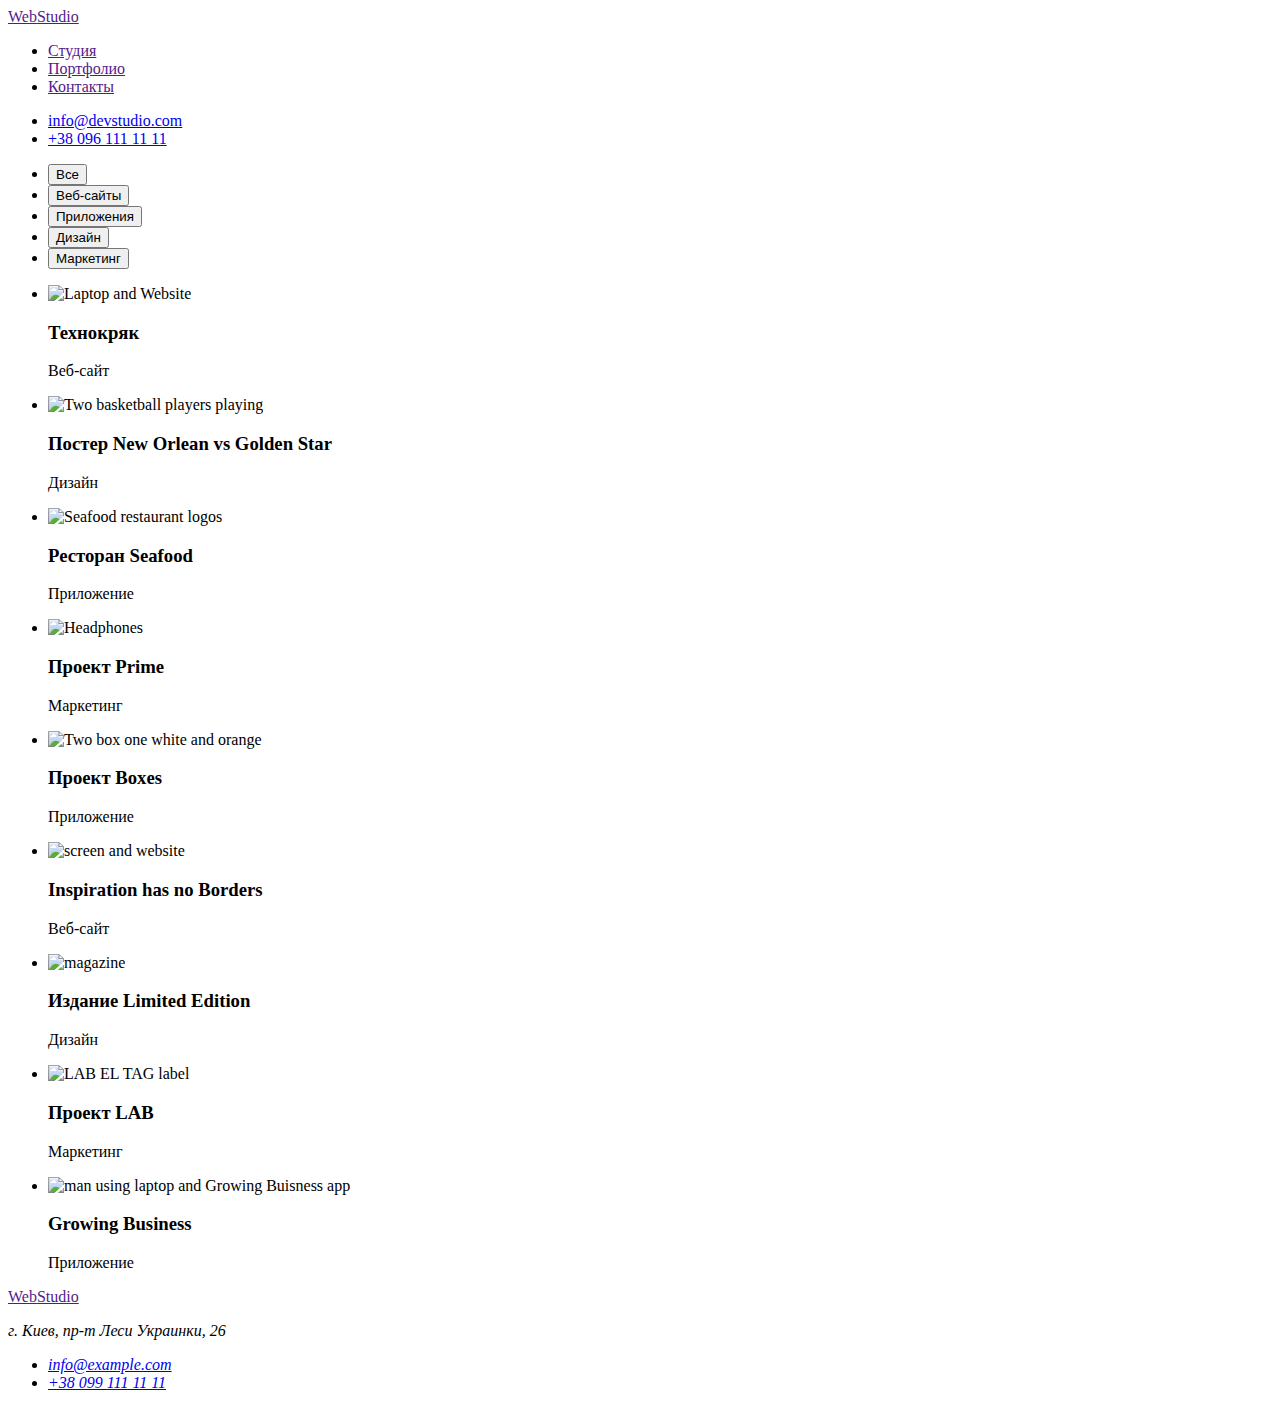
==== portfolio.html @ 56d9f9cf "renamed" ====
<!DOCTYPE html>
<html lang="ru">
  <head>
    <meta charset="UTF-8" />
    <meta http-equiv="X-UA-Compatible" content="IE=edge" />
    <meta name="viewport" content="width=device-width, initial-scale=1.0" />
    <title>Portfolio</title>
  </head>
  <body>
    <header>
      <a href="" lang="en"><span>Web</span>Studio</a>
      <nav>
        <ul>
          <li><a href="">Студия</a></li>
          <li><a href="">Портфолио</a></li>
          <li><a href="">Контакты</a></li>
        </ul>
      </nav>

      <ul>
        <li><a href="mailto:info@devstudio.com">info@devstudio.com </a></li>
        <li><a href="tel:+380961111111">+38 096 111 11 11</a></li>
      </ul>
    </header>
    <main>
      <section>
        <ul>
          <li><button type="button">Все</button></li>
          <li><button type="button">Веб-сайты</button></li>
          <li><button type="button">Приложения</button></li>
          <li><button type="button">Дизайн</button></li>
          <li><button type="button">Маркетинг</button></li>
        </ul>
      </section>

      <section>
        <ul>
          <li>
            <img src="" lang="en" alt="Laptop and Website" />
            <h3>Технокряк</h3>
            <p>Веб-сайт</p>
          </li>
          <li>
            <img src="" lang="en" alt="Two basketball players playing" />
            <h3>Постер New Orlean vs Golden Star</h3>
            <p>Дизайн</p>
          </li>
          <li>
            <img src="" lang="en" alt="Seafood restaurant logos" />
            <h3>Ресторан Seafood</h3>
            <p>Приложение</p>
          </li>
          <li>
            <img src="" lang="en" alt="Headphones" />
            <h3>Проект Prime</h3>
            <p>Маркетинг</p>
          </li>
          <li>
            <img src="" lang="en" alt="Two box one white and orange" />
            <h3>Проект Boxes</h3>
            <p>Приложение</p>
          </li>
          <li>
            <img src="" lang="en" alt="screen and website" />
            <h3>Inspiration has no Borders</h3>
            <p>Веб-сайт</p>
          </li>

          <li>
            <img src="" lang="en" alt="magazine" />
            <h3>Издание Limited Edition</h3>
            <p>Дизайн</p>
          </li>
          <li>
            <img src="" lang="en" alt=" LAB EL TAG label" />
            <h3>Проект LAB</h3>
            <p>Маркетинг</p>
          </li>
          <li>
            <img src="" lang="en" alt="man using laptop and Growing Buisness app" />
            <h3>Growing Business</h3>
            <p>Приложение</p>
          </li>
        </ul>
      </section>
    </main>
    <footer>
      <a href="" lang="en"><span>Web</span>Studio</a>
      <address>
        <p>г. Киев, пр-т Леси Украинки, 26</p>
        <ul>
          <li><a href="mailto:info@example.com">info@example.com</a></li>
          <li><a href="tel:+380991111111">+38 099 111 11 11</a></li>
        </ul>
      </address>
    </footer>
  </body>
</html>
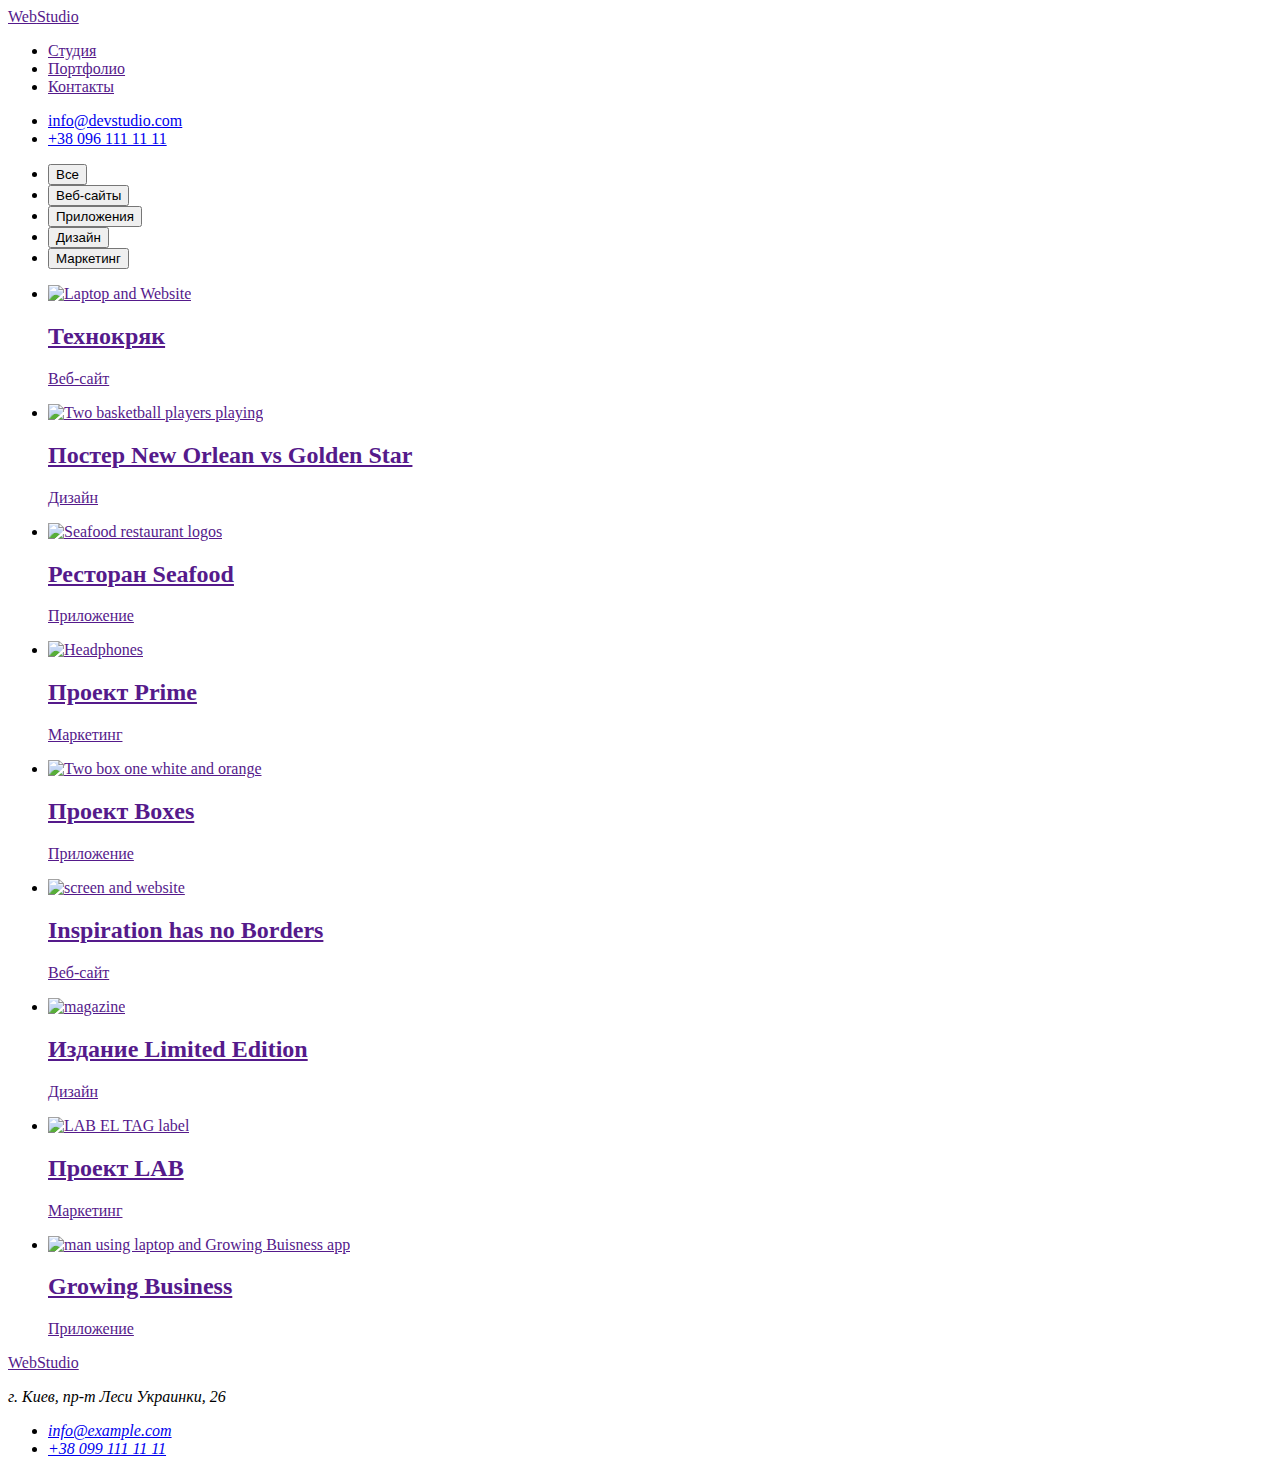
==== commit 1e4c429d: "Update portfolio.html" ====
--- a/portfolio.html
+++ b/portfolio.html
@@ -31,55 +31,71 @@
           <li><button type="button">Дизайн</button></li>
           <li><button type="button">Маркетинг</button></li>
         </ul>
-      </section>
 
-      <section>
         <ul>
           <li>
-            <img src="" lang="en" alt="Laptop and Website" />
-            <h3>Технокряк</h3>
-            <p>Веб-сайт</p>
+            <a href="">
+              <img src="" lang="en" alt="Laptop and Website" />
+              <h2>Технокряк</h2>
+              <p>Веб-сайт</p>
+            </a>
           </li>
           <li>
-            <img src="" lang="en" alt="Two basketball players playing" />
-            <h3>Постер New Orlean vs Golden Star</h3>
-            <p>Дизайн</p>
+            <a href="">
+              <img src="" lang="en" alt="Two basketball players playing" />
+              <h2>Постер New Orlean vs Golden Star</h2>
+              <p>Дизайн</p>
+            </a>
           </li>
           <li>
-            <img src="" lang="en" alt="Seafood restaurant logos" />
-            <h3>Ресторан Seafood</h3>
-            <p>Приложение</p>
+            <a href="">
+              <img src="" lang="en" alt="Seafood restaurant logos" />
+              <h2>Ресторан Seafood</h2>
+              <p>Приложение</p>
+            </a>
           </li>
           <li>
-            <img src="" lang="en" alt="Headphones" />
-            <h3>Проект Prime</h3>
-            <p>Маркетинг</p>
+            <a href="">
+              <img src="" lang="en" alt="Headphones" />
+              <h2>Проект Prime</h2>
+              <p>Маркетинг</p></a
+            >
           </li>
           <li>
-            <img src="" lang="en" alt="Two box one white and orange" />
-            <h3>Проект Boxes</h3>
-            <p>Приложение</p>
+            <a href="">
+              <img src="" lang="en" alt="Two box one white and orange" />
+              <h2>Проект Boxes</h2>
+              <p>Приложение</p>
+            </a>
           </li>
           <li>
-            <img src="" lang="en" alt="screen and website" />
-            <h3>Inspiration has no Borders</h3>
-            <p>Веб-сайт</p>
+            <a href="">
+              <img src="" lang="en" alt="screen and website" />
+              <h2>Inspiration has no Borders</h2>
+              <p>Веб-сайт</p>
+            </a>
           </li>
 
           <li>
-            <img src="" lang="en" alt="magazine" />
-            <h3>Издание Limited Edition</h3>
-            <p>Дизайн</p>
+            <a href="">
+              <img src="" lang="en" alt="magazine" />
+              <h2>Издание Limited Edition</h2>
+              <p>Дизайн</p>
+            </a>
           </li>
           <li>
-            <img src="" lang="en" alt=" LAB EL TAG label" />
-            <h3>Проект LAB</h3>
-            <p>Маркетинг</p>
+            <a href="">
+              <img src="" lang="en" alt=" LAB EL TAG label" />
+              <h2>Проект LAB</h2>
+              <p>Маркетинг</p>
+            </a>
           </li>
           <li>
-            <img src="" lang="en" alt="man using laptop and Growing Buisness app" />
-            <h3>Growing Business</h3>
-            <p>Приложение</p>
+            <a href=""
+              ><img src="" lang="en" alt="man using laptop and Growing Buisness app" />
+              <h2>Growing Business</h2>
+              <p>Приложение</p></a
+            >
           </li>
         </ul>
       </section>
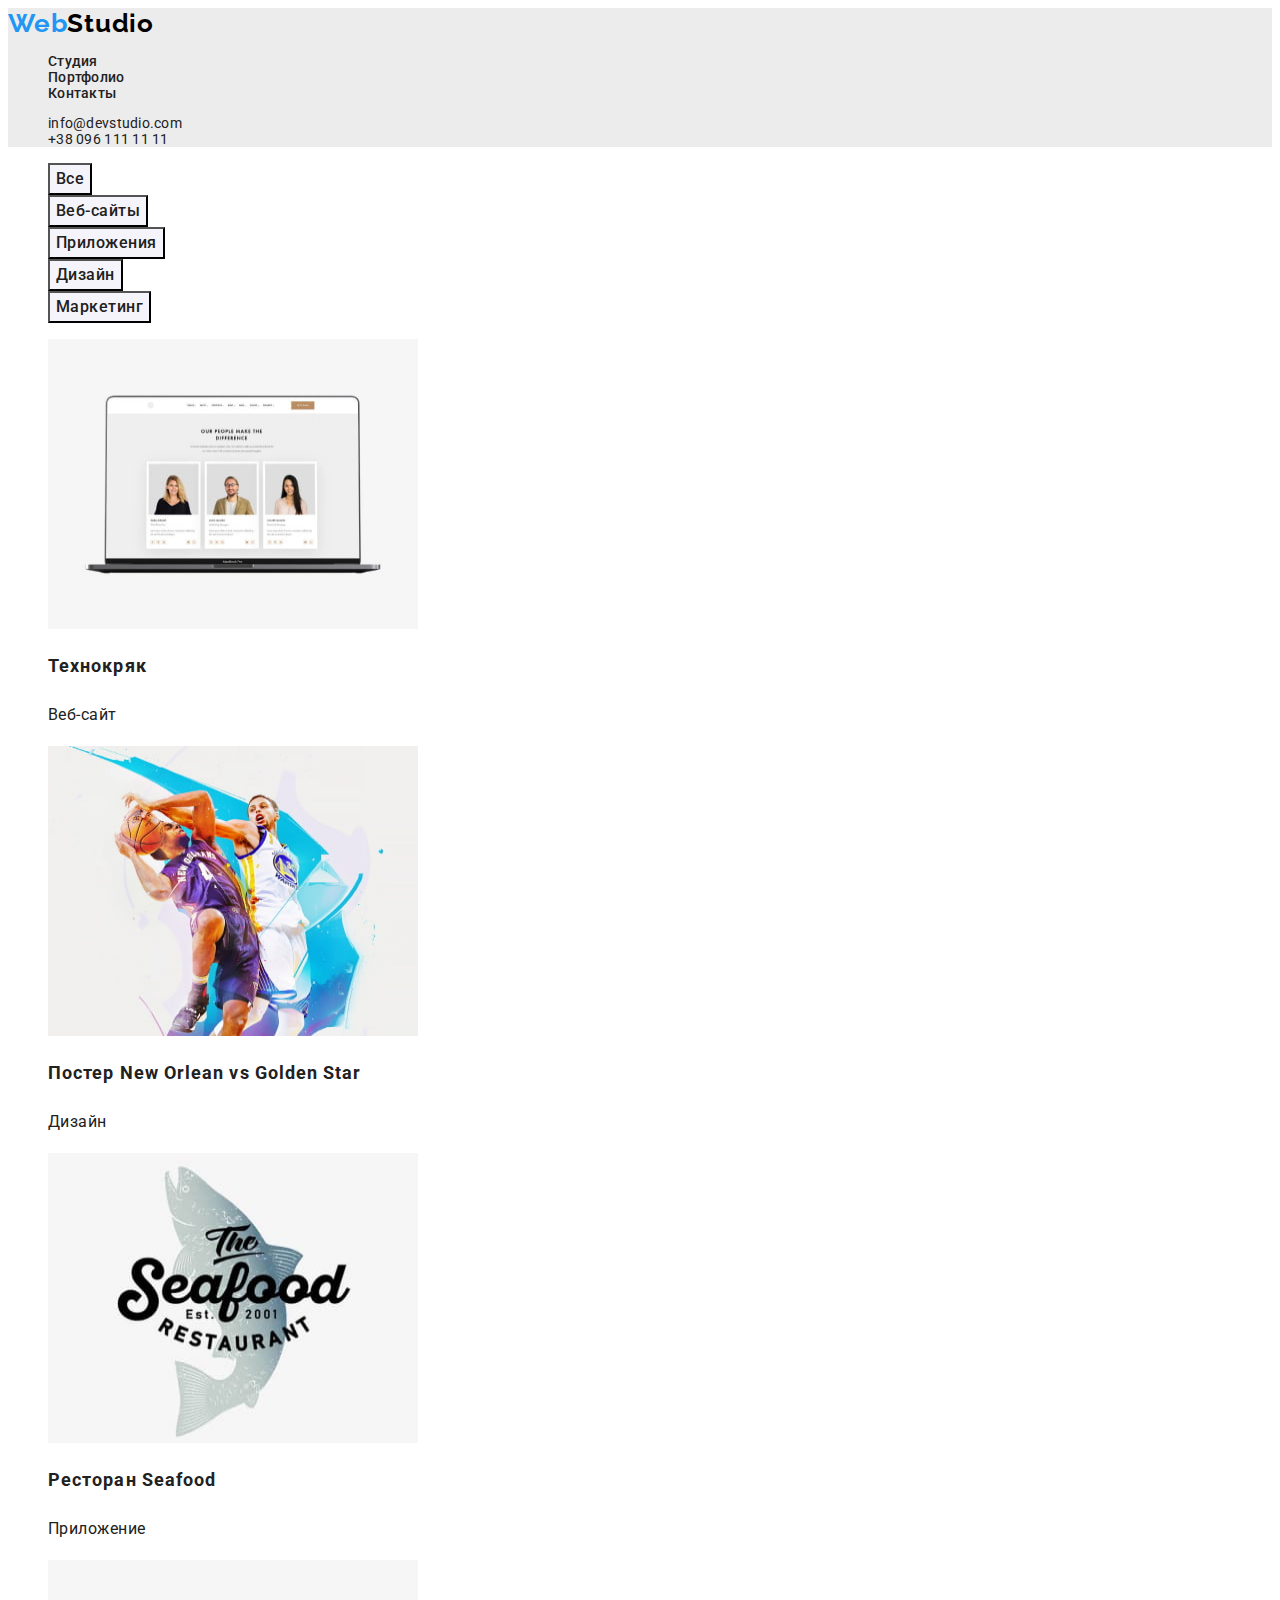
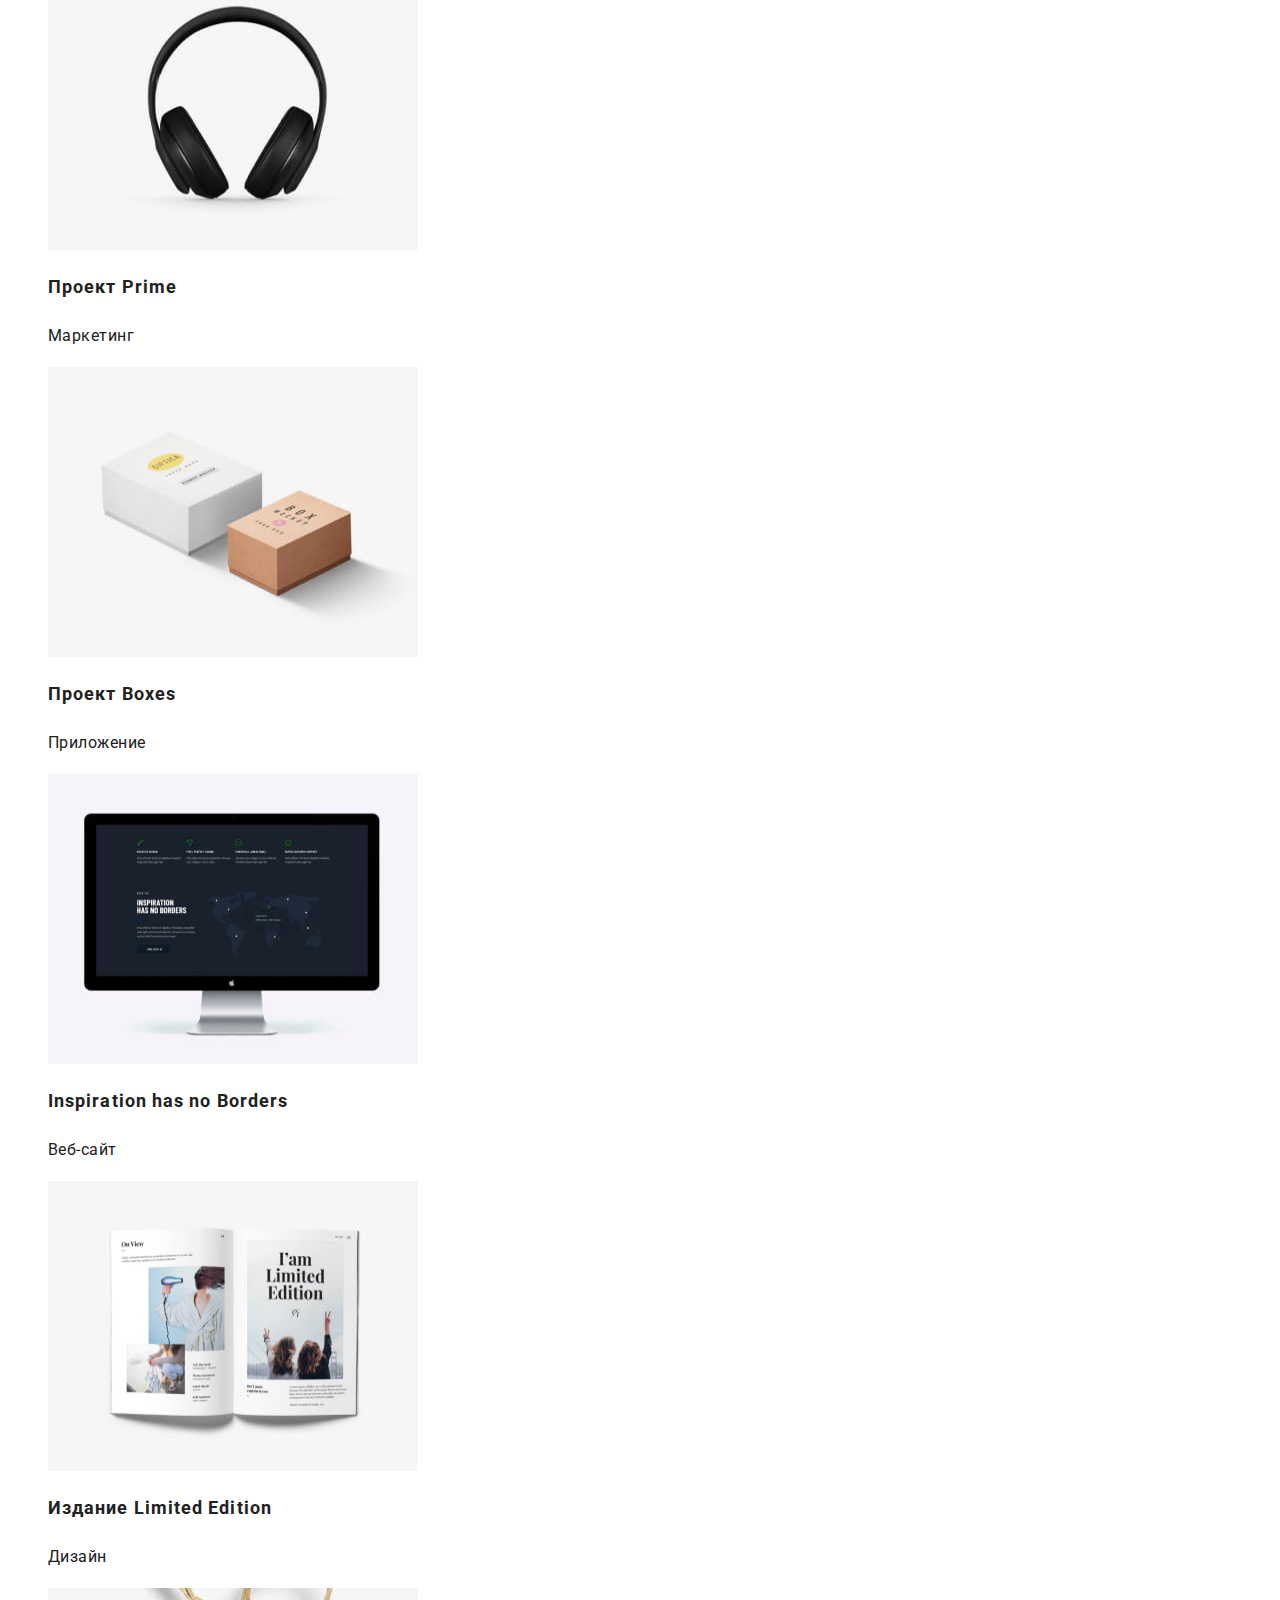
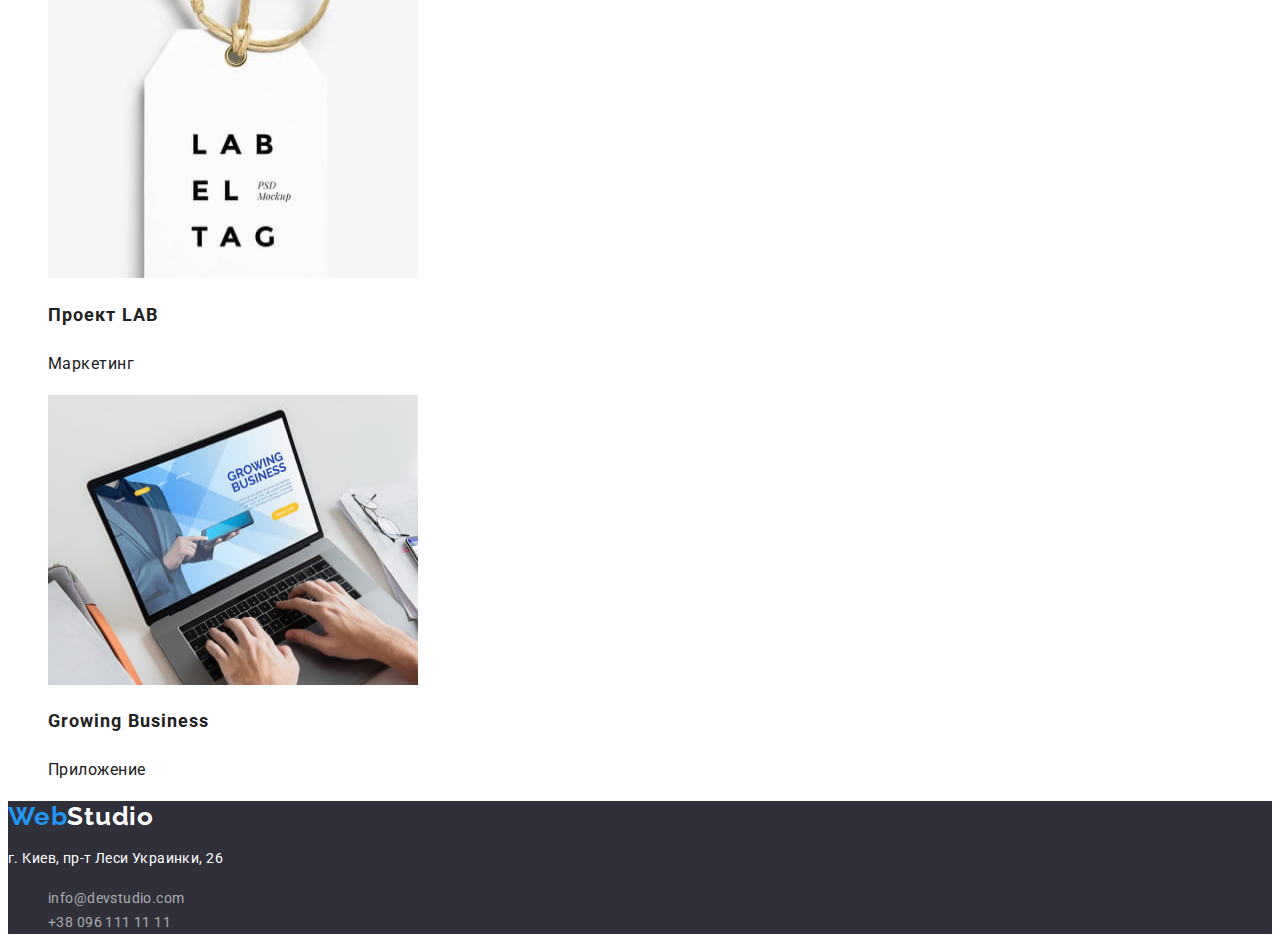
==== commit 1111589b: "add img and html code in portfolio + new styles" ====
--- a/portfolio.html
+++ b/portfolio.html
@@ -5,108 +5,167 @@
     <meta http-equiv="X-UA-Compatible" content="IE=edge" />
     <meta name="viewport" content="width=device-width, initial-scale=1.0" />
     <title>Portfolio</title>
+    <link rel="stylesheet" href="./styles-css/style.css" />
+    <link rel="preconnect" href="https://fonts.googleapis.com" />
+    <link rel="preconnect" href="https://fonts.gstatic.com" crossorigin />
+    <link
+      href="https://fonts.googleapis.com/css2?family=Raleway:wght@700&family=Roboto:wght@400;500;700;900&display=swap"
+      rel="stylesheet"
+    />
   </head>
   <body>
-    <header>
-      <a href="" lang="en"><span>Web</span>Studio</a>
-      <nav>
-        <ul>
-          <li><a href="">Студия</a></li>
-          <li><a href="">Портфолио</a></li>
-          <li><a href="">Контакты</a></li>
+    <header class="header">
+      <a href="./index.html" lang="en" class="logo-link"
+        ><span class="logo-particle">Web</span>Studio</a
+      >
+      <nav class="navigation">
+        <ul class="navigation-menu-list">
+          <li><a target="_blank" class="navigation-menu-link" href="./index.html">Студия</a></li>
+          <li>
+            <a target="_blank" class="navigation-menu-link" href="./portfolio.html">Портфолио</a>
+          </li>
+          <li><a target="_blank" class="navigation-menu-link" href="">Контакты</a></li>
         </ul>
       </nav>
 
-      <ul>
-        <li><a href="mailto:info@devstudio.com">info@devstudio.com </a></li>
-        <li><a href="tel:+380961111111">+38 096 111 11 11</a></li>
+      <ul class="navigation-contacts-list">
+        <li>
+          <a class="navigation-contacts-link" href="mailto:info@devstudio.com"
+            >info@devstudio.com
+          </a>
+        </li>
+        <li>
+          <a class="navigation-contacts-link" href="tel:+380961111111">+38 096 111 11 11</a>
+        </li>
       </ul>
     </header>
     <main>
-      <section>
+      <section class="main-section">
         <ul>
-          <li><button type="button">Все</button></li>
-          <li><button type="button">Веб-сайты</button></li>
-          <li><button type="button">Приложения</button></li>
-          <li><button type="button">Дизайн</button></li>
-          <li><button type="button">Маркетинг</button></li>
+          <li><button class="main-section-button" type="button">Все</button></li>
+          <li><button class="main-section-button" type="button">Веб-сайты</button></li>
+          <li><button class="main-section-button" type="button">Приложения</button></li>
+          <li><button class="main-section-button" type="button">Дизайн</button></li>
+          <li><button class="main-section-button" type="button">Маркетинг</button></li>
         </ul>
 
-        <ul>
+        <ul class="main-section-list">
           <li>
             <a href="">
-              <img src="" lang="en" alt="Laptop and Website" />
-              <h2>Технокряк</h2>
-              <p>Веб-сайт</p>
+              <img
+                class="portfolio-img"
+                src="./photo/img10.jpg"
+                lang="en"
+                alt="Laptop and Website"
+              />
+              <h2 class="main-section-headline-description">Технокряк</h2>
+              <p class="main-section-subline-description">Веб-сайт</p>
             </a>
           </li>
           <li>
             <a href="">
-              <img src="" lang="en" alt="Two basketball players playing" />
-              <h2>Постер New Orlean vs Golden Star</h2>
-              <p>Дизайн</p>
+              <img
+                class="portfolio-img"
+                src="./photo/img-11.jpg"
+                lang="en"
+                alt="Two basketball players playing"
+              />
+              <h2 class="main-section-headline-description">Постер New Orlean vs Golden Star</h2>
+              <p class="main-section-subline-description">Дизайн</p>
             </a>
           </li>
           <li>
             <a href="">
-              <img src="" lang="en" alt="Seafood restaurant logos" />
-              <h2>Ресторан Seafood</h2>
-              <p>Приложение</p>
+              <img
+                class="portfolio-img"
+                src="./photo/img-12.jpg"
+                lang="en"
+                alt="Seafood restaurant logos"
+              />
+              <h2 class="main-section-headline-description">Ресторан Seafood</h2>
+              <p class="main-section-subline-description">Приложение</p>
             </a>
           </li>
           <li>
             <a href="">
-              <img src="" lang="en" alt="Headphones" />
-              <h2>Проект Prime</h2>
-              <p>Маркетинг</p></a
+              <img class="portfolio-img" src="./photo/img-13.jpg" lang="en" alt="Headphones" />
+              <h2 class="main-section-headline-description">Проект Prime</h2>
+              <p class="main-section-subline-description">Маркетинг</p></a
             >
           </li>
           <li>
             <a href="">
-              <img src="" lang="en" alt="Two box one white and orange" />
-              <h2>Проект Boxes</h2>
-              <p>Приложение</p>
+              <img
+                class="portfolio-img"
+                src="./photo/img-16.jpg"
+                lang="en"
+                alt="Two box one white and orange"
+              />
+              <h2 class="main-section-headline-description">Проект Boxes</h2>
+              <p class="main-section-subline-description">Приложение</p>
             </a>
           </li>
           <li>
             <a href="">
-              <img src="" lang="en" alt="screen and website" />
-              <h2>Inspiration has no Borders</h2>
-              <p>Веб-сайт</p>
+              <img
+                class="portfolio-img"
+                src="./photo/img-14.jpg"
+                lang="en"
+                alt="screen and website"
+              />
+              <h2 class="main-section-headline-description">Inspiration has no Borders</h2>
+              <p class="main-section-subline-description">Веб-сайт</p>
             </a>
           </li>
 
           <li>
             <a href="">
-              <img src="" lang="en" alt="magazine" />
-              <h2>Издание Limited Edition</h2>
-              <p>Дизайн</p>
+              <img class="portfolio-img" src="./photo/img-17.jpg" lang="en" alt="magazine" />
+              <h2 class="main-section-headline-description">Издание Limited Edition</h2>
+              <p class="main-section-subline-description">Дизайн</p>
             </a>
           </li>
           <li>
             <a href="">
-              <img src="" lang="en" alt=" LAB EL TAG label" />
-              <h2>Проект LAB</h2>
-              <p>Маркетинг</p>
+              <img
+                class="portfolio-img"
+                src="./photo/img-18.jpg"
+                lang="en"
+                alt=" LAB EL TAG label"
+              />
+              <h2 class="main-section-headline-description">Проект LAB</h2>
+              <p class="main-section-subline-description">Маркетинг</p>
             </a>
           </li>
           <li>
             <a href=""
-              ><img src="" lang="en" alt="man using laptop and Growing Buisness app" />
-              <h2>Growing Business</h2>
-              <p>Приложение</p></a
+              ><img
+                class="portfolio-img"
+                src="./photo/img-19.jpg"
+                lang="en"
+                alt="man using laptop and Growing Buisness app"
+              />
+              <h2 class="main-section-headline-description">Growing Business</h2>
+              <p class="main-section-subline-description">Приложение</p></a
             >
           </li>
         </ul>
       </section>
     </main>
-    <footer>
-      <a href="" lang="en"><span>Web</span>Studio</a>
-      <address>
-        <p>г. Киев, пр-т Леси Украинки, 26</p>
-        <ul>
-          <li><a href="mailto:info@example.com">info@example.com</a></li>
-          <li><a href="tel:+380991111111">+38 099 111 11 11</a></li>
+    <footer class="footer">
+      <a href="./index.html" lang="en" class="footer-logo-link">
+        <span class="logo-blue-part">Web</span>Studio
+      </a>
+
+      <address class="footer-info">
+        <p class="footer-adress-location">г. Киев, пр-т Леси Украинки, 26</p>
+        <ul class="footer-contacts-list">
+          <li>
+            <a class="footer-contacts-link" href="mailto:info@devstudio.com">info@devstudio.com </a>
+          </li>
+          <li>
+            <a class="footer-contacts-link" href="tel:+380961111111">+38 096 111 11 11</a>
+          </li>
         </ul>
       </address>
     </footer>
--- a/styles-css/style.css
+++ b/styles-css/style.css
@@ -0,0 +1,278 @@
+:root {
+/* fonts */
+--main-font: 'Roboto', sans-serif;
+    
+--secondary-font: 'Raleway',sans-serif;
+/* text-colors */
+--main-text-color: rgba(117, 117, 117, 1);
+--headline-text-color: rgba(33, 33, 33, 1);
+--link-hover-text-color: rgba(33, 150, 243, 1);
+--main-text-color: #212121;
+--footer-logo-color: rgba(255, 255, 255, 1);
+--footer-address-hover: rgba(255, 255, 255, 1);
+--footer-address-text-color: rgba(255, 255, 255, 0.6);
+--logo-header-black: rgba(0, 0, 0, 1);
+
+/* bg-colors */
+--nav-bg-color: #FFFFFF;
+--navig-bg-color:rgba(236, 236, 236, 1);
+--section-footer-bg-color: rgba(47, 48, 58, 1);
+--teammates-section-bg-color: rgba(245, 244, 250, 1);
+--portfolio-buttons-bg-color:rgba(245, 244, 250, 1);
+--portfolio-buttons-hover-bg-color:rgba(33, 150, 243, 1);
+/* others */
+}
+
+/* Base */
+body{
+    font-family: var(--main-font);
+    color: var(--main-text-color);
+}
+ul{
+    list-style: none;
+}
+a{
+    text-decoration: none;
+    color: inherit;
+}
+
+/* header-style */
+.header{
+    background-color: var(--navig-bg-color);
+}
+
+/* logo-style */
+    .logo-link{
+    font-family: var(--secondary-font);
+    color: var(--logo-header-black);
+    font-style: normal;
+    font-weight: 700;
+    font-size: 26px;
+    line-height: 31px;
+    /* identical to box height */
+    letter-spacing: 0.03em;
+    }
+    .logo-particle{
+        color: var(--link-hover-text-color);
+    }
+    /* navigation menu list */
+    
+    .navigation-menu-link:hover,
+    .navigation-menu-link:focus,
+    .navigation-contacts-link:hover,
+    .navigation-contacts-link:focus {
+        color: var(--link-hover-text-color);
+    }
+    
+    .navigation-menu-list{
+            font-family: 'Roboto';
+            font-style: normal;
+            font-weight: 500;
+            font-size: 14px;
+            line-height: 16px;
+            letter-spacing: 0.02em;
+    }
+    .navigation-contacts-list{
+            font-family: 'Roboto';
+            font-weight: 400;
+            font-style: normal;
+            font-size: 14px;
+            line-height: 16px;
+            letter-spacing: 0.02em;
+    }
+
+    /* main */
+    .business-service-section{
+        background-color: var(--section-footer-bg-color);
+    }
+    .business-service-headline{
+        font-family: 'Roboto';
+            font-style: normal;
+            font-weight: 900;
+            font-size: 44px;
+            line-height: 60px;
+            text-align: center;
+            letter-spacing: 0.06em;
+            text-transform: uppercase;
+            color: var(--nav-bg-color);
+    }
+    .business-service-button{
+        cursor: pointer;
+        background-color: var(--link-hover-text-color);
+        font-family: 'Roboto';
+        font-style: normal;
+        font-weight: 700;
+        font-size: 16px;
+        line-height: 30px;
+        color: var(--nav-bg-color);
+        display: flex;
+        align-items: center;
+        text-align: center;
+        letter-spacing: 0.06em;
+    }
+
+    /* Strengths-section */
+.strengths-group-headline{
+        font-family: 'Roboto';
+        font-style: normal;
+        font-size: 14px;
+        line-height: 16px;
+        letter-spacing: 0.03em;
+        text-transform: uppercase;
+        color: var(--headline-text-color);
+    }
+.strengths-group-subtext{
+    font-family: 'Roboto';
+        font-style: normal;
+        font-weight: 400;
+        font-size: 14px;
+        line-height: 24px;
+        letter-spacing: 0.03em;
+        color: var(--main-text-color);
+}
+
+/* task section */
+
+.task-section-headline{
+font-family: 'Roboto';
+    font-style: normal;
+    font-size: 36px;
+    line-height: 42px;
+    text-align: center;
+    letter-spacing: 0.03em;
+    color: var(--headline-text-color);
+}
+
+/* Our team */
+
+.teammates-section{
+    background-color: var(--teammates-section-bg-color);
+
+}
+.teammates-section-headline{
+    color: var(--headline-text-color);
+    font-family: 'Roboto';
+    font-style: normal;
+    font-size: 36px;
+    line-height: 42px;
+    text-align: center;
+    letter-spacing: 0.03em;
+}
+.teammates-headline-name{
+    font-family: 'Roboto';
+    font-style: normal;
+    font-size: 16px;
+    line-height: 19px;
+    /* identical to box height */
+
+    text-align: center;
+    letter-spacing: 0.03em;    
+}
+.teammates-text{
+    font-family: 'Roboto';
+    font-style: normal;
+    font-size: 16px;
+    line-height: 19px;
+    /* identical to box height */
+
+    text-align: center;
+    letter-spacing: 0.03em;
+    color: var(--main-text-color);
+}
+
+/* footer */
+.footer{
+    background-color: var(--section-footer-bg-color);
+}
+.footer-logo-link{
+color: var(--footer-logo-color);
+font-family: 'Raleway';
+font-style: normal;
+font-weight: 700;
+font-size: 26px;
+line-height: 31px;
+/* identical to box height */
+
+letter-spacing: 0.03em;
+}
+.logo-blue-part{
+    color: var(--link-hover-text-color);
+}
+
+
+.footer-adress-location{
+    color: var(--nav-bg-color);
+    font-family: 'Roboto';
+    font-style: normal;
+    font-weight: 400;
+    font-size: 14px;
+    line-height: 24px;
+    /* or 171% */
+
+    letter-spacing: 0.03em;
+}
+.footer-contacts-link{
+    color: var(--footer-address-text-color);
+    font-family: 'Roboto';
+    font-style: normal;
+    font-weight: 400;
+    font-size: 14px;
+    line-height: 24px;
+    /* or 171% */
+
+    letter-spacing: 0.03em;
+}
+
+.footer-contacts-link:hover,
+.footer-contacts-link:focus{
+    color: var(--footer-address-hover);
+}
+/* /////////////////////////////////////////////////////////////////////////// */
+/* ---portfolio.html--- */
+/* portfolio-image */
+.portfolio-img{
+    width: 370px;
+    height: 290px;
+}
+
+.main-section-button{
+    background-color: var(--portfolio-buttons-bg-color);
+    cursor: pointer;
+    font-family: 'Roboto';
+    font-style: normal;
+    font-weight: 500;
+    font-size: 16px;
+    line-height: 26px;
+    /* identical to box height, or 162% */
+    color: var(--headline-text-color);
+    text-align: center;
+    letter-spacing: 0.03em;
+}
+
+.main-section-button:hover,
+.main-section-button:focus{
+    background-color: var(--portfolio-buttons-hover-bg-color);
+    color: var(--nav-bg-color);
+}
+
+/* main section list */
+
+.main-section-headline-description{
+    font-family: 'Roboto';
+    font-style: normal;
+    font-size: 18px;
+    line-height: 36px;
+    /* identical to box height, or 200% */
+    color: var(--headline-text-color);
+    letter-spacing: 0.06em;
+}
+.main-section-subline-description{
+    font-family: 'Roboto';
+    font-style: normal;
+    font-weight: 400;
+    font-size: 16px;
+    line-height: 30px;
+    /* identical to box height, or 188% */
+    color: var(--main-text-color);
+    letter-spacing: 0.03em;
+}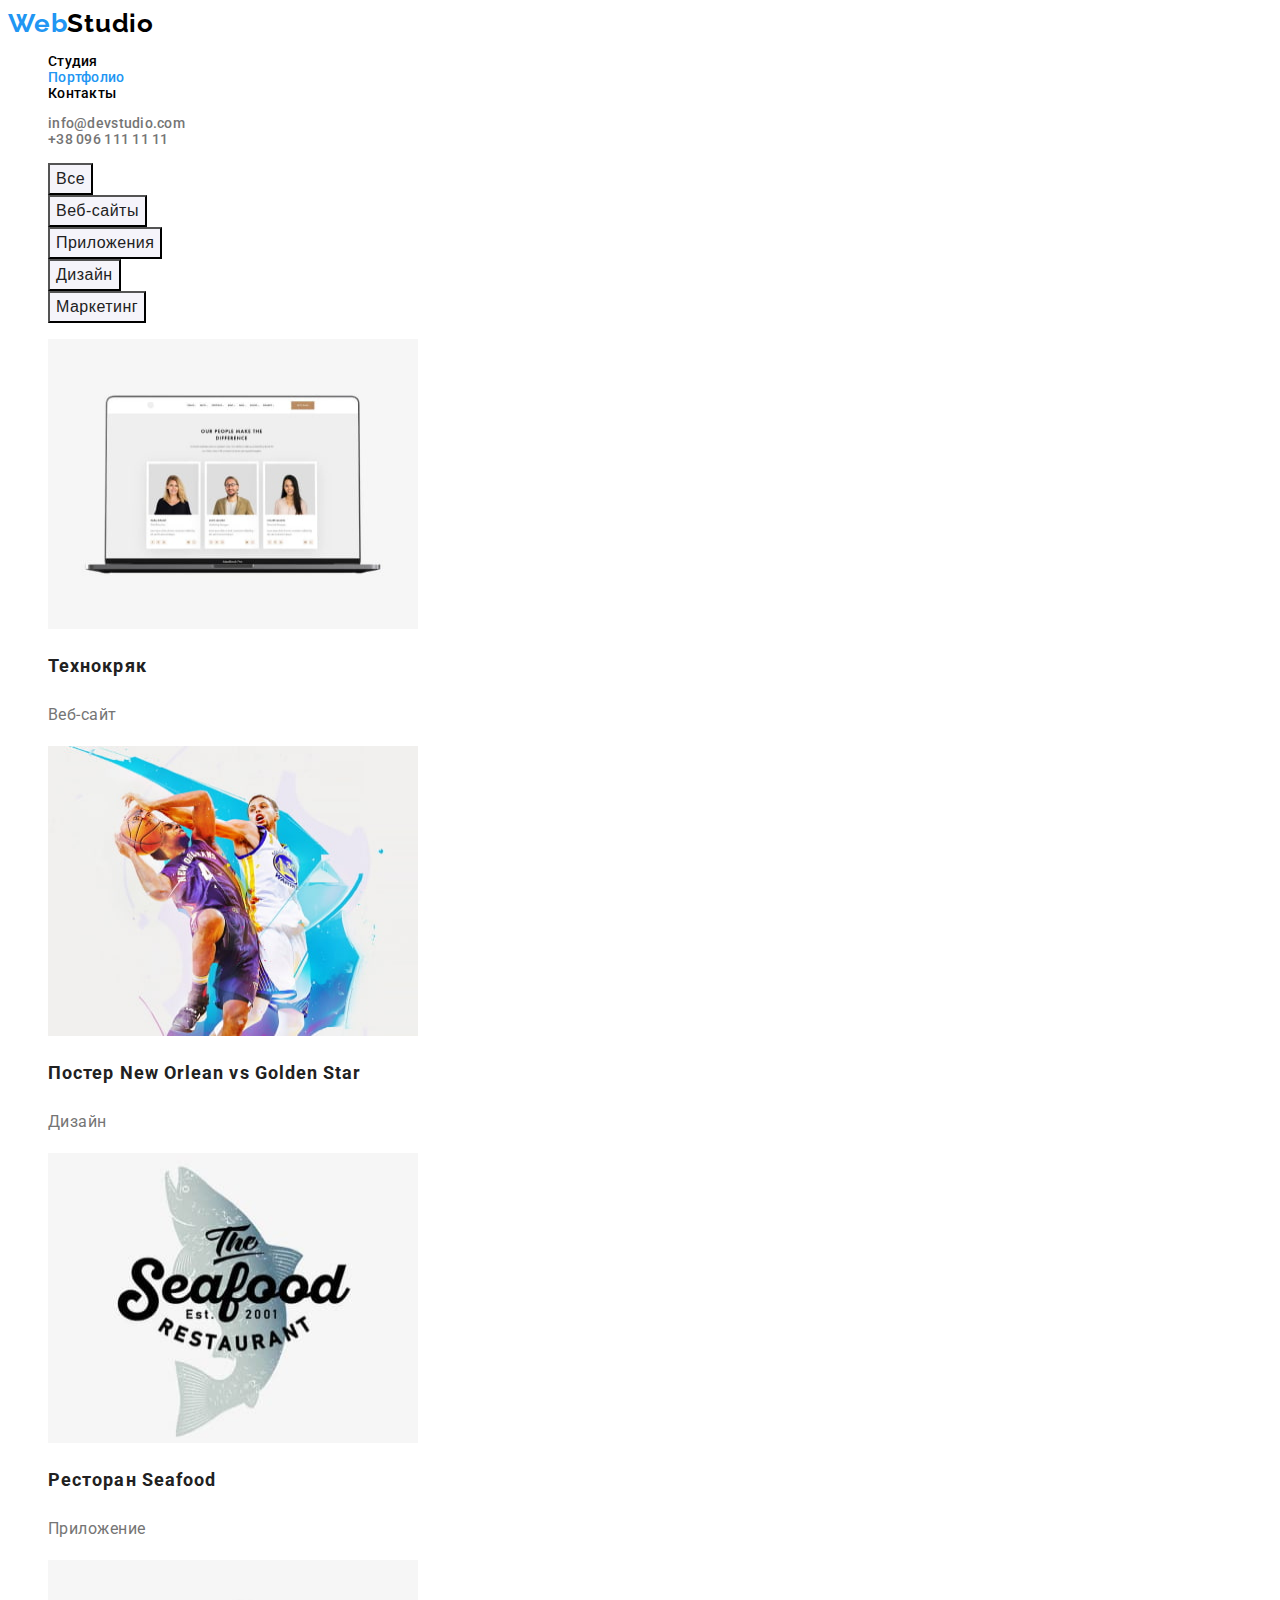
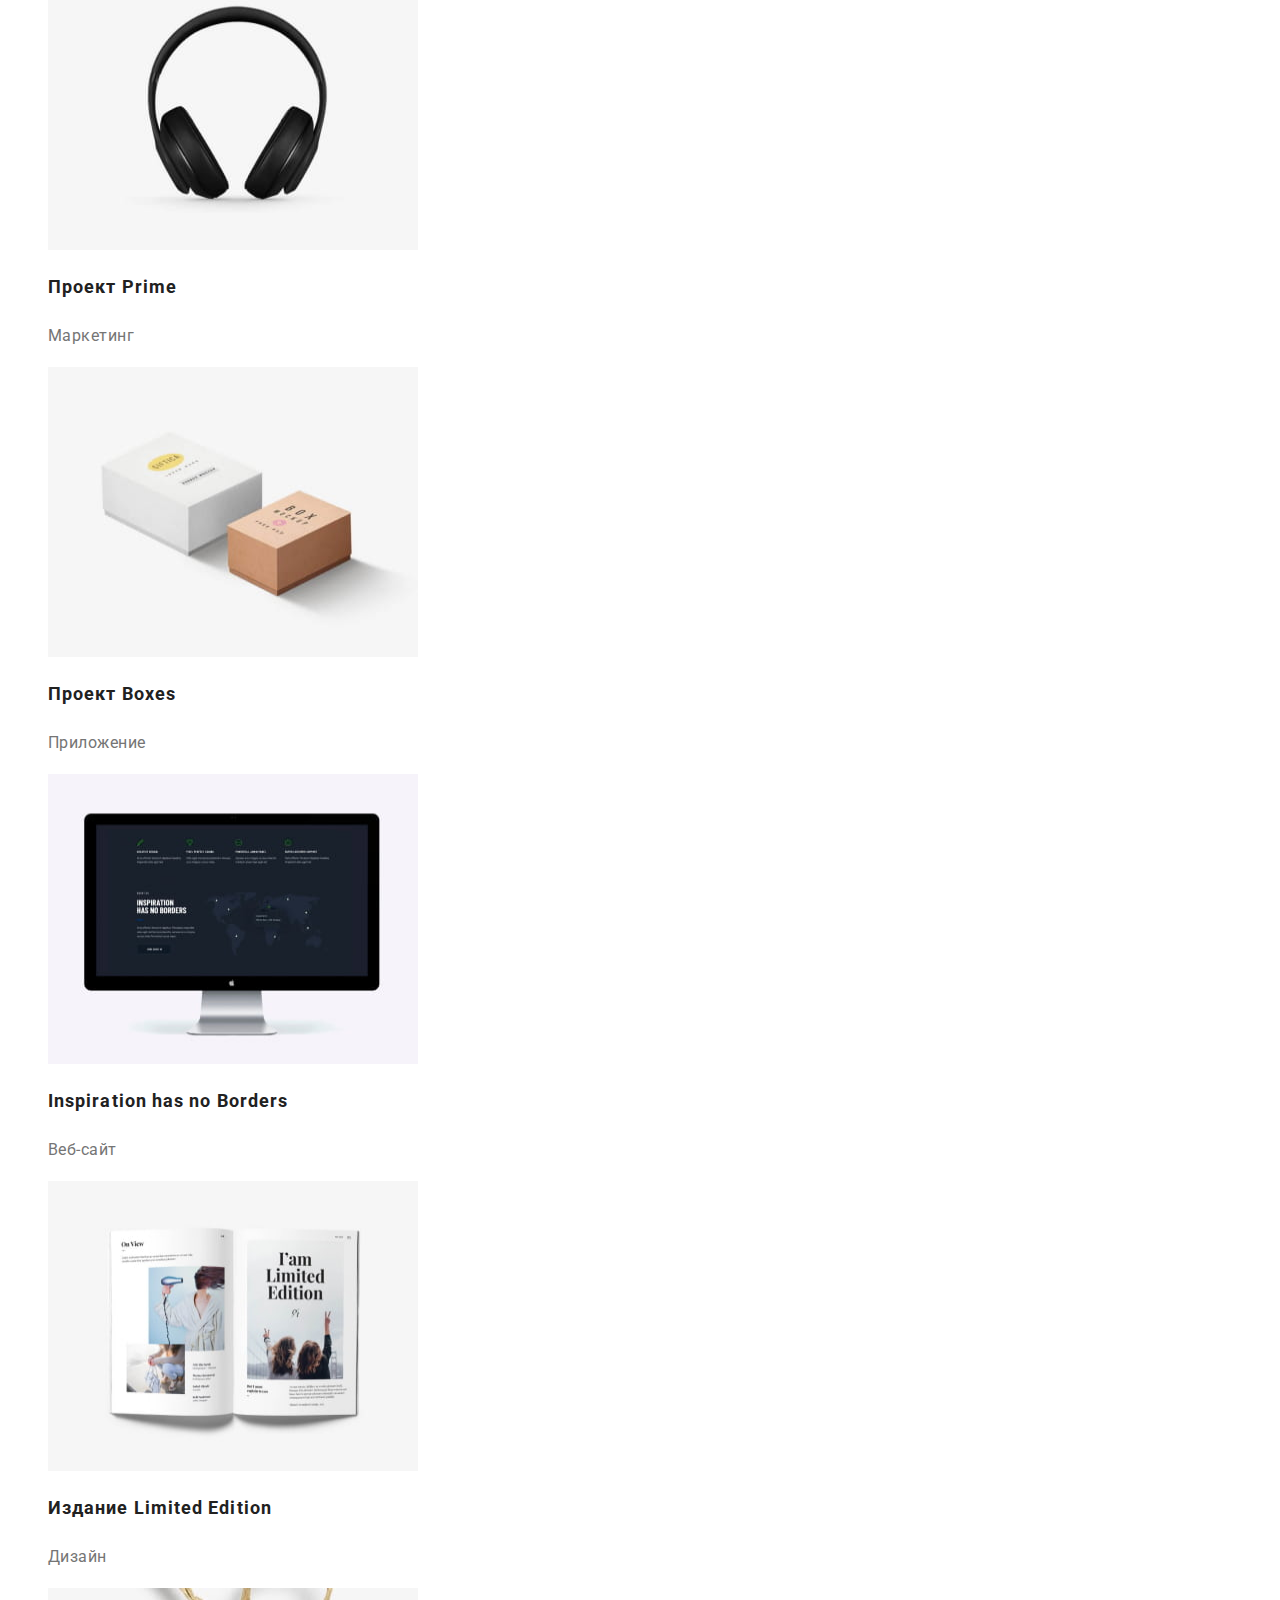
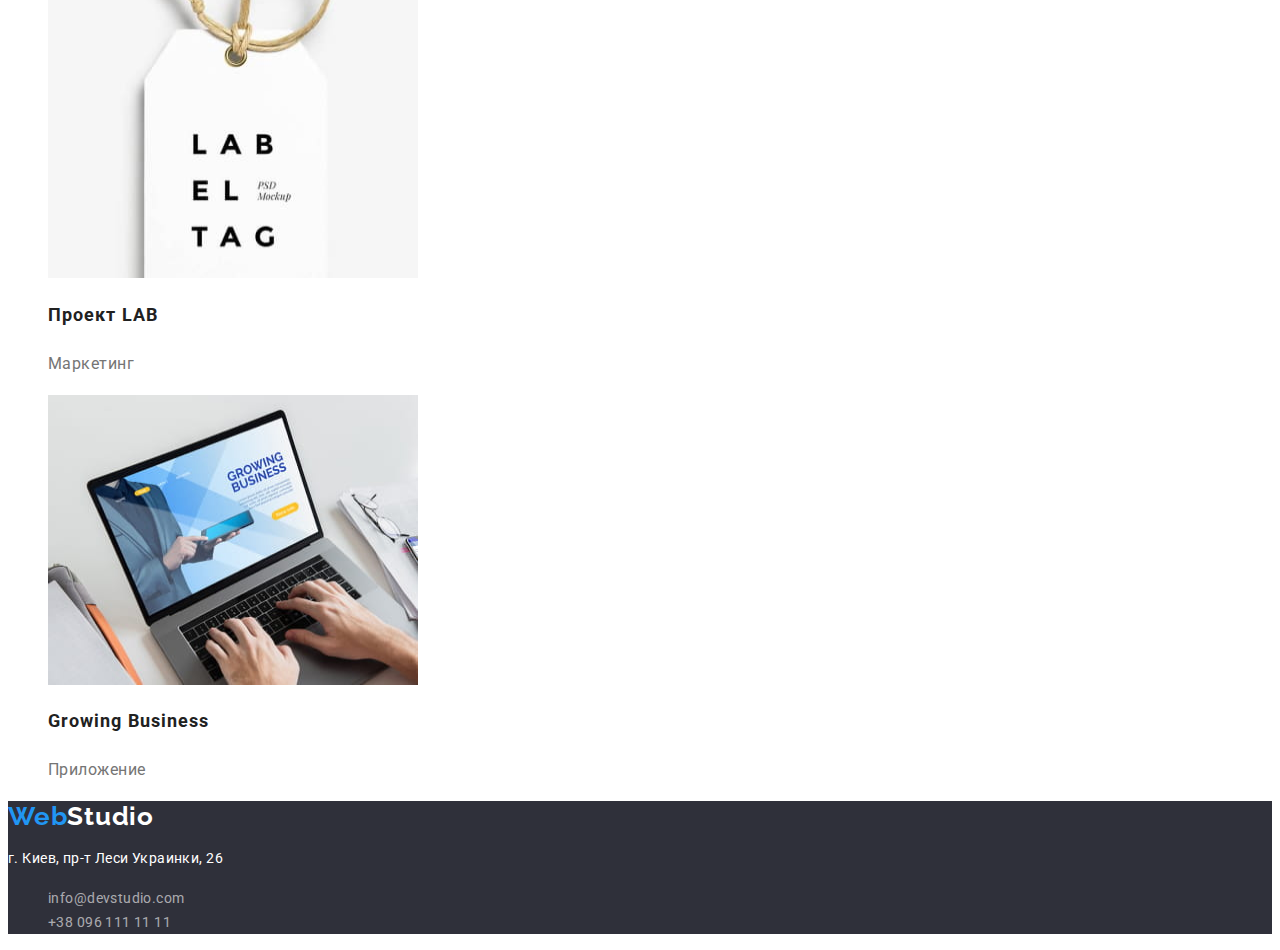
==== commit 5a3c9122: "rewhrite color types add new link classes and styles" ====
--- a/portfolio.html
+++ b/portfolio.html
@@ -22,7 +22,12 @@
         <ul class="navigation-menu-list">
           <li><a target="_blank" class="navigation-menu-link" href="./index.html">Студия</a></li>
           <li>
-            <a target="_blank" class="navigation-menu-link" href="./portfolio.html">Портфолио</a>
+            <a
+              target="_blank"
+              class="navigation-menu-link navigation-menu-link-active"
+              href="./portfolio.html"
+              >Портфолио</a
+            >
           </li>
           <li><a target="_blank" class="navigation-menu-link" href="">Контакты</a></li>
         </ul>
--- a/styles-css/style.css
+++ b/styles-css/style.css
@@ -1,278 +1,255 @@
 :root {
-/* fonts */
---main-font: 'Roboto', sans-serif;
-    
---secondary-font: 'Raleway',sans-serif;
-/* text-colors */
---main-text-color: rgba(117, 117, 117, 1);
---headline-text-color: rgba(33, 33, 33, 1);
---link-hover-text-color: rgba(33, 150, 243, 1);
---main-text-color: #212121;
---footer-logo-color: rgba(255, 255, 255, 1);
---footer-address-hover: rgba(255, 255, 255, 1);
---footer-address-text-color: rgba(255, 255, 255, 0.6);
---logo-header-black: rgba(0, 0, 0, 1);
-
-/* bg-colors */
---nav-bg-color: #FFFFFF;
---navig-bg-color:rgba(236, 236, 236, 1);
---section-footer-bg-color: rgba(47, 48, 58, 1);
---teammates-section-bg-color: rgba(245, 244, 250, 1);
---portfolio-buttons-bg-color:rgba(245, 244, 250, 1);
---portfolio-buttons-hover-bg-color:rgba(33, 150, 243, 1);
-/* others */
+  /* fonts */
+  --main-font: 'Roboto', sans-serif;
+
+  --secondary-font: 'Raleway', sans-serif;
+  /* text-colors */
+  --main-text-color: #757575;
+  --headline-text-color: #212121;
+  --link-hover-text-color: #2196f3;
+  --footer-logo-color: #ffffff;
+  --footer-address-hover: #ffffff;
+  --footer-address-text-color: #ffffff99;
+  --logo-header-black: #000000;
+
+  /* bg-colors */
+  --nav-bg-color: #ffffff;
+  --navig-bg-color: #ececec;
+  --section-footer-bg-color: #2f303a;
+  --teammates-section-bg-color: #f5f4fa;
+  --portfolio-buttons-bg-color: #f5f4fa;
+  --portfolio-buttons-hover-bg-color: #2196f3;
+  /* others */
 }
 
 /* Base */
-body{
-    font-family: var(--main-font);
-    color: var(--main-text-color);
-}
-ul{
-    list-style: none;
-}
-a{
-    text-decoration: none;
-    color: inherit;
+body {
+  font-family: var(--main-font);
+}
+ul {
+  list-style: none;
+}
+a {
+  text-decoration: none;
+  color: inherit;
 }
 
 /* header-style */
-.header{
-    background-color: var(--navig-bg-color);
+.header {
+  background-color: var(--nav-bg-color);
 }
 
 /* logo-style */
-    .logo-link{
-    font-family: var(--secondary-font);
-    color: var(--logo-header-black);
-    font-style: normal;
-    font-weight: 700;
-    font-size: 26px;
-    line-height: 31px;
-    /* identical to box height */
-    letter-spacing: 0.03em;
-    }
-    .logo-particle{
-        color: var(--link-hover-text-color);
-    }
-    /* navigation menu list */
-    
-    .navigation-menu-link:hover,
-    .navigation-menu-link:focus,
-    .navigation-contacts-link:hover,
-    .navigation-contacts-link:focus {
-        color: var(--link-hover-text-color);
-    }
-    
-    .navigation-menu-list{
-            font-family: 'Roboto';
-            font-style: normal;
-            font-weight: 500;
-            font-size: 14px;
-            line-height: 16px;
-            letter-spacing: 0.02em;
-    }
-    .navigation-contacts-list{
-            font-family: 'Roboto';
-            font-weight: 400;
-            font-style: normal;
-            font-size: 14px;
-            line-height: 16px;
-            letter-spacing: 0.02em;
-    }
-
-    /* main */
-    .business-service-section{
-        background-color: var(--section-footer-bg-color);
-    }
-    .business-service-headline{
-        font-family: 'Roboto';
-            font-style: normal;
-            font-weight: 900;
-            font-size: 44px;
-            line-height: 60px;
-            text-align: center;
-            letter-spacing: 0.06em;
-            text-transform: uppercase;
-            color: var(--nav-bg-color);
-    }
-    .business-service-button{
-        cursor: pointer;
-        background-color: var(--link-hover-text-color);
-        font-family: 'Roboto';
-        font-style: normal;
-        font-weight: 700;
-        font-size: 16px;
-        line-height: 30px;
-        color: var(--nav-bg-color);
-        display: flex;
-        align-items: center;
-        text-align: center;
-        letter-spacing: 0.06em;
-    }
-
-    /* Strengths-section */
-.strengths-group-headline{
-        font-family: 'Roboto';
-        font-style: normal;
-        font-size: 14px;
-        line-height: 16px;
-        letter-spacing: 0.03em;
-        text-transform: uppercase;
-        color: var(--headline-text-color);
-    }
-.strengths-group-subtext{
-    font-family: 'Roboto';
-        font-style: normal;
-        font-weight: 400;
-        font-size: 14px;
-        line-height: 24px;
-        letter-spacing: 0.03em;
-        color: var(--main-text-color);
+.logo-link {
+  font-family: var(--secondary-font);
+  color: var(--logo-header-black);
+
+  font-weight: 700;
+  font-size: 26px;
+  line-height: 31px;
+  /* identical to box height */
+  letter-spacing: 0.03em;
+}
+.logo-particle {
+  color: var(--link-hover-text-color);
+}
+/* navigation menu list */
+
+.navigation-menu-link-active {
+  color: var(--link-hover-text-color);
+}
+
+.navigation-menu-link:hover,
+.navigation-menu-link:focus,
+.navigation-contacts-link:hover,
+.navigation-contacts-link:focus {
+  color: var(--link-hover-text-color);
+}
+
+.navigation-menu-list {
+  font-weight: 500;
+  font-size: 14px;
+  line-height: calc(16 / 14);
+  letter-spacing: 0.02em;
+}
+.navigation-contacts-list {
+  font-weight: 500;
+  color: #757575;
+  font-size: 14px;
+  line-height: calc(16 / 14);
+  letter-spacing: 0.02em;
+}
+
+/* main */
+.business-service-section {
+  background-color: var(--section-footer-bg-color);
+}
+.business-service-headline {
+  font-weight: 900;
+  font-size: 44px;
+  line-height: calc(60 / 44);
+  text-align: center;
+  letter-spacing: 0.06em;
+  text-transform: uppercase;
+  color: var(--nav-bg-color);
+}
+.business-service-button {
+  cursor: pointer;
+  background-color: var(--link-hover-text-color);
+
+  font-weight: 700;
+  font-size: 16px;
+  line-height: calc(30 / 16);
+  color: var(--nav-bg-color);
+  display: flex;
+  align-items: center;
+  text-align: center;
+  letter-spacing: 0.06em;
+}
+
+.business-service-button:hover,
+.business-service-button:focus {
+  background-color: #188ce8;
+}
+
+/* Strengths-section */
+.strengths-group-headline {
+  font-size: 14px;
+  line-height: calc(16 / 14);
+  letter-spacing: 0.03em;
+  text-transform: uppercase;
+  color: var(--headline-text-color);
+}
+.strengths-group-subtext {
+  font-weight: 400;
+  font-size: 14px;
+  line-height: calc(24 / 14);
+  letter-spacing: 0.03em;
+  color: var(--main-text-color);
 }
 
 /* task section */
 
-.task-section-headline{
-font-family: 'Roboto';
-    font-style: normal;
-    font-size: 36px;
-    line-height: 42px;
-    text-align: center;
-    letter-spacing: 0.03em;
-    color: var(--headline-text-color);
+.task-section-headline {
+  font-size: 36px;
+  line-height: calc(42 / 36);
+  text-align: center;
+  letter-spacing: 0.03em;
+  color: var(--headline-text-color);
 }
 
 /* Our team */
 
-.teammates-section{
-    background-color: var(--teammates-section-bg-color);
-
-}
-.teammates-section-headline{
-    color: var(--headline-text-color);
-    font-family: 'Roboto';
-    font-style: normal;
-    font-size: 36px;
-    line-height: 42px;
-    text-align: center;
-    letter-spacing: 0.03em;
-}
-.teammates-headline-name{
-    font-family: 'Roboto';
-    font-style: normal;
-    font-size: 16px;
-    line-height: 19px;
-    /* identical to box height */
-
-    text-align: center;
-    letter-spacing: 0.03em;    
-}
-.teammates-text{
-    font-family: 'Roboto';
-    font-style: normal;
-    font-size: 16px;
-    line-height: 19px;
-    /* identical to box height */
-
-    text-align: center;
-    letter-spacing: 0.03em;
-    color: var(--main-text-color);
+.teammates-section {
+  background-color: var(--teammates-section-bg-color);
+}
+.teammates-section-headline {
+  color: var(--headline-text-color);
+
+  font-size: 36px;
+  line-height: calc(42 / 36);
+  text-align: center;
+  letter-spacing: 0.03em;
+}
+.teammates-headline-name {
+  font-size: 16px;
+  font-weight: 500;
+  line-height: calc(19 / 16);
+  /* identical to box height */
+
+  text-align: center;
+  letter-spacing: 0.03em;
+}
+.teammates-text {
+  font-size: 16px;
+  line-height: calc(19 / 16);
+  /* identical to box height */
+
+  text-align: center;
+  letter-spacing: 0.03em;
+  color: var(--main-text-color);
 }
 
 /* footer */
-.footer{
-    background-color: var(--section-footer-bg-color);
-}
-.footer-logo-link{
-color: var(--footer-logo-color);
-font-family: 'Raleway';
-font-style: normal;
-font-weight: 700;
-font-size: 26px;
-line-height: 31px;
-/* identical to box height */
-
-letter-spacing: 0.03em;
-}
-.logo-blue-part{
-    color: var(--link-hover-text-color);
-}
-
-
-.footer-adress-location{
-    color: var(--nav-bg-color);
-    font-family: 'Roboto';
-    font-style: normal;
-    font-weight: 400;
-    font-size: 14px;
-    line-height: 24px;
-    /* or 171% */
-
-    letter-spacing: 0.03em;
-}
-.footer-contacts-link{
-    color: var(--footer-address-text-color);
-    font-family: 'Roboto';
-    font-style: normal;
-    font-weight: 400;
-    font-size: 14px;
-    line-height: 24px;
-    /* or 171% */
-
-    letter-spacing: 0.03em;
+.footer {
+  background-color: var(--section-footer-bg-color);
+}
+.footer-logo-link {
+  color: var(--footer-logo-color);
+  font-family: 'Raleway';
+
+  font-weight: 700;
+  font-size: 26px;
+  line-height: calc(31 / 26);
+  /* identical to box height */
+
+  letter-spacing: 0.03em;
+}
+.logo-blue-part {
+  color: var(--link-hover-text-color);
+}
+
+.footer-info {
+  font-style: normal;
+}
+.footer-adress-location {
+  color: var(--nav-bg-color);
+
+  font-weight: 400;
+  font-size: 14px;
+  line-height: calc(24 / 14);
+  /* or 171% */
+
+  letter-spacing: 0.03em;
+}
+.footer-contacts-link {
+  color: var(--footer-address-text-color);
+  font-size: 14px;
+  line-height: calc(24 / 14);
+  letter-spacing: 0.03em;
 }
 
 .footer-contacts-link:hover,
-.footer-contacts-link:focus{
-    color: var(--footer-address-hover);
+.footer-contacts-link:focus {
+  color: var(--footer-address-hover);
 }
 /* /////////////////////////////////////////////////////////////////////////// */
 /* ---portfolio.html--- */
 /* portfolio-image */
-.portfolio-img{
-    width: 370px;
-    height: 290px;
-}
-
-.main-section-button{
-    background-color: var(--portfolio-buttons-bg-color);
-    cursor: pointer;
-    font-family: 'Roboto';
-    font-style: normal;
-    font-weight: 500;
-    font-size: 16px;
-    line-height: 26px;
-    /* identical to box height, or 162% */
-    color: var(--headline-text-color);
-    text-align: center;
-    letter-spacing: 0.03em;
+.portfolio-img {
+  width: 370px;
+  height: 290px;
+}
+
+.main-section-button {
+  background-color: var(--portfolio-buttons-bg-color);
+  cursor: pointer;
+  font-size: 16px;
+  line-height: calc(26 / 16);
+  color: var(--headline-text-color);
+  text-align: center;
+  letter-spacing: 0.03em;
+  font-weight: 500;
 }
 
 .main-section-button:hover,
-.main-section-button:focus{
-    background-color: var(--portfolio-buttons-hover-bg-color);
-    color: var(--nav-bg-color);
+.main-section-button:focus {
+  background-color: var(--portfolio-buttons-hover-bg-color);
+  color: var(--nav-bg-color);
 }
 
 /* main section list */
 
-.main-section-headline-description{
-    font-family: 'Roboto';
-    font-style: normal;
-    font-size: 18px;
-    line-height: 36px;
-    /* identical to box height, or 200% */
-    color: var(--headline-text-color);
-    letter-spacing: 0.06em;
-}
-.main-section-subline-description{
-    font-family: 'Roboto';
-    font-style: normal;
-    font-weight: 400;
-    font-size: 16px;
-    line-height: 30px;
-    /* identical to box height, or 188% */
-    color: var(--main-text-color);
-    letter-spacing: 0.03em;
-}+.main-section-headline-description {
+  font-size: 18px;
+  line-height: calc(36 / 18);
+  color: var(--headline-text-color);
+  letter-spacing: 0.06em;
+}
+.main-section-subline-description {
+  font-weight: 400;
+  font-size: 16px;
+  line-height: calc(30 / 16);
+  color: var(--main-text-color);
+  letter-spacing: 0.03em;
+}
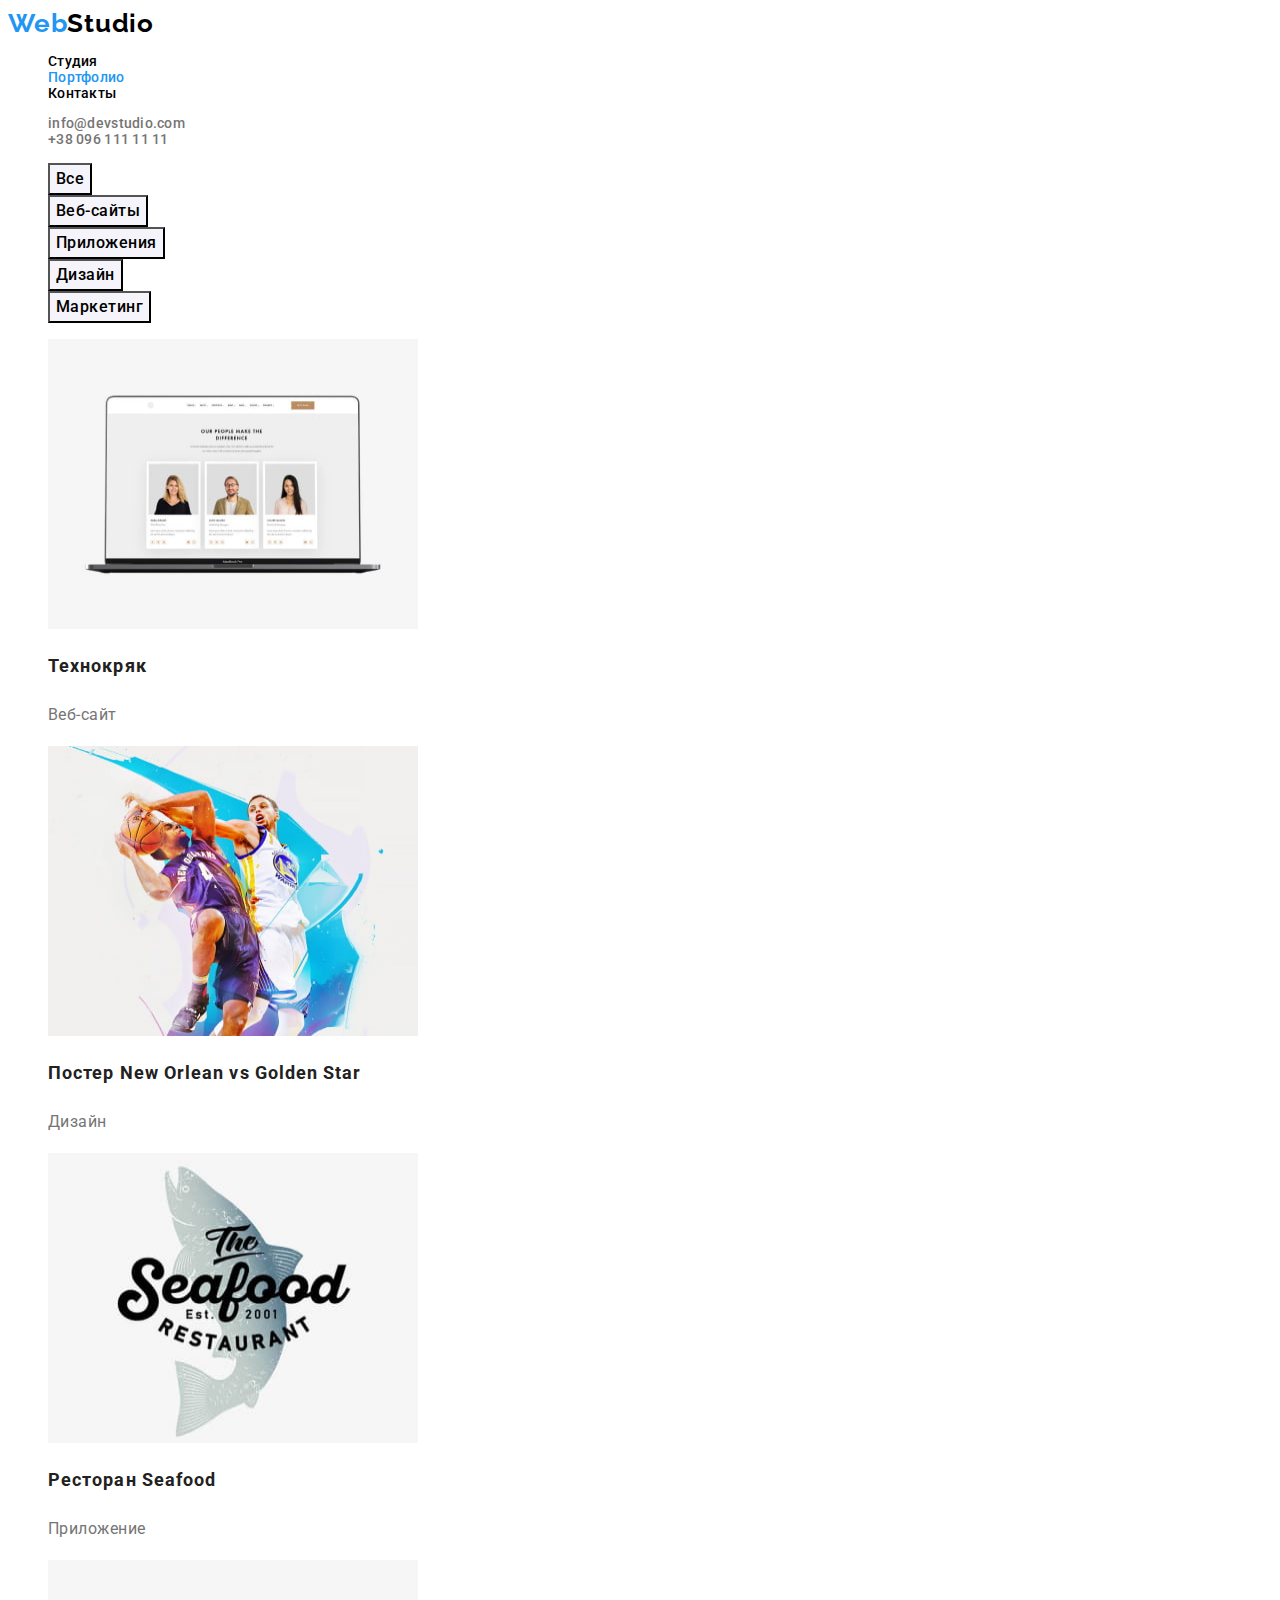
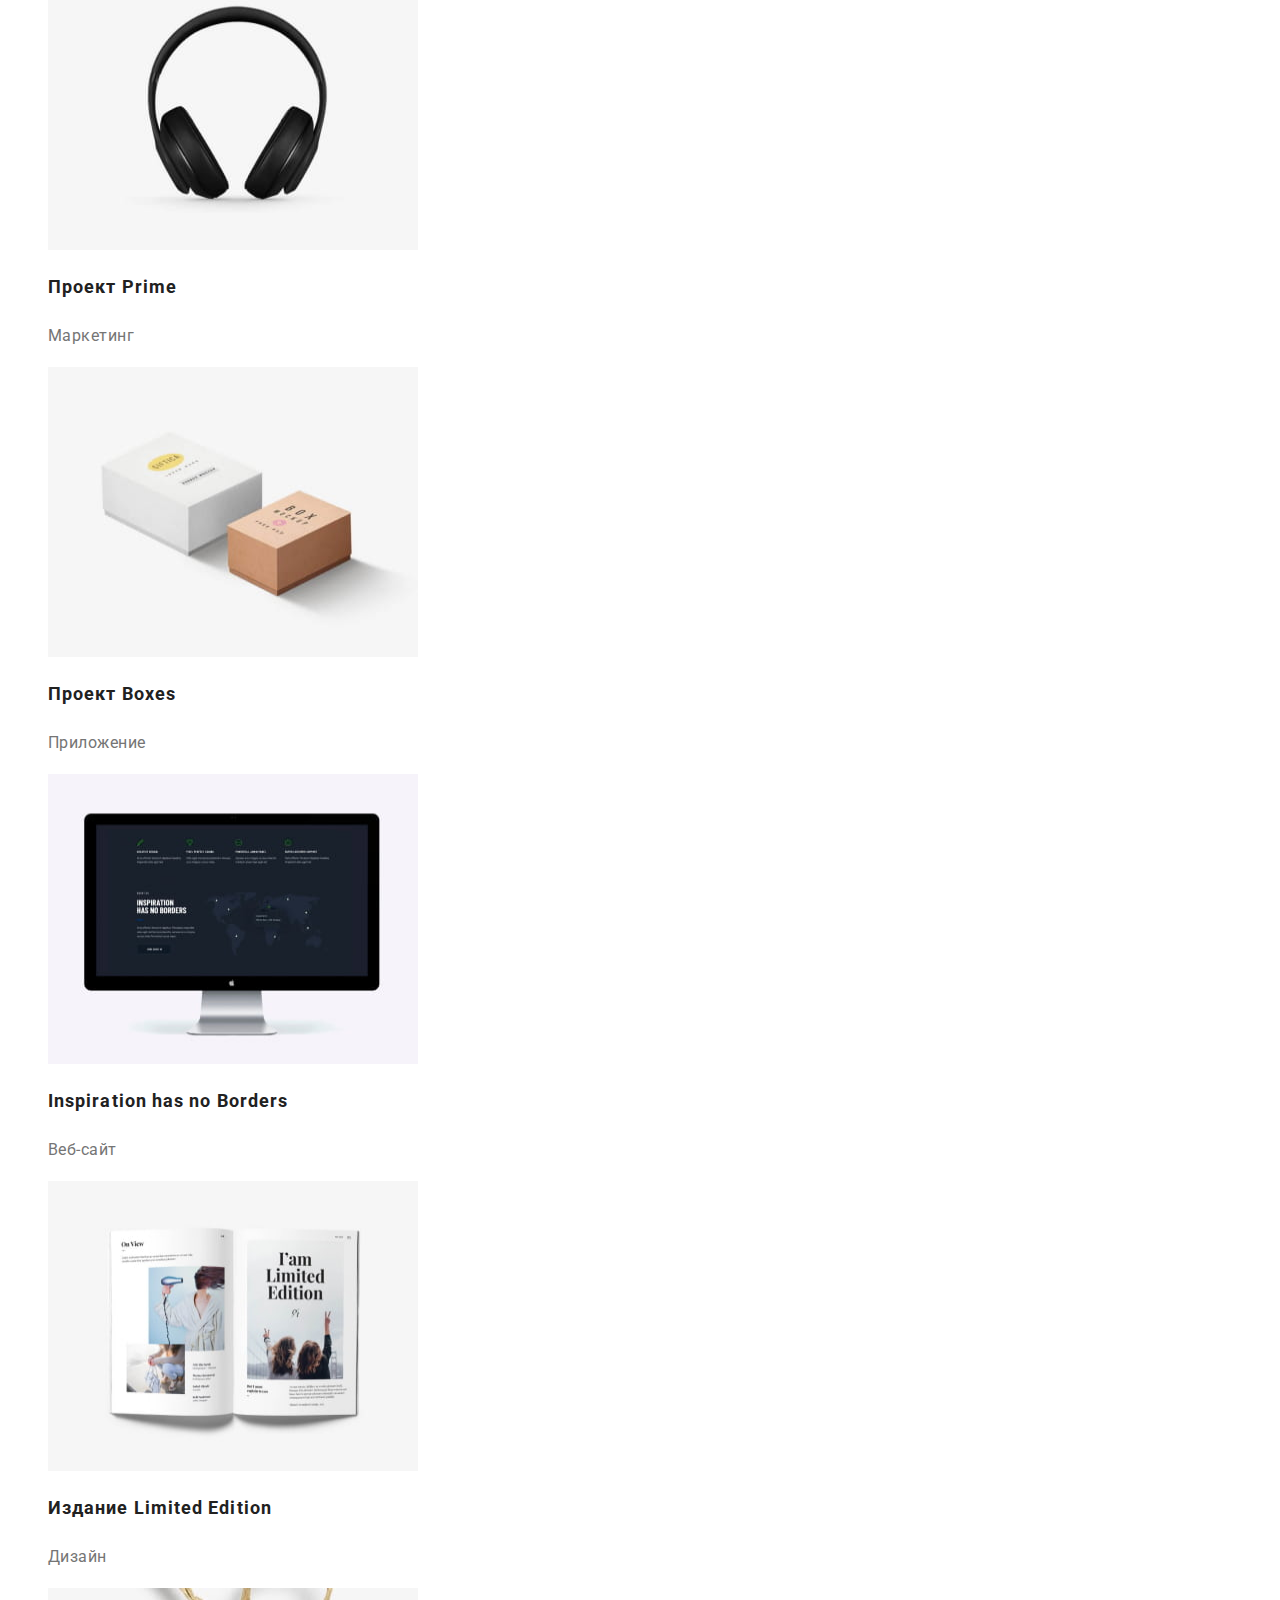
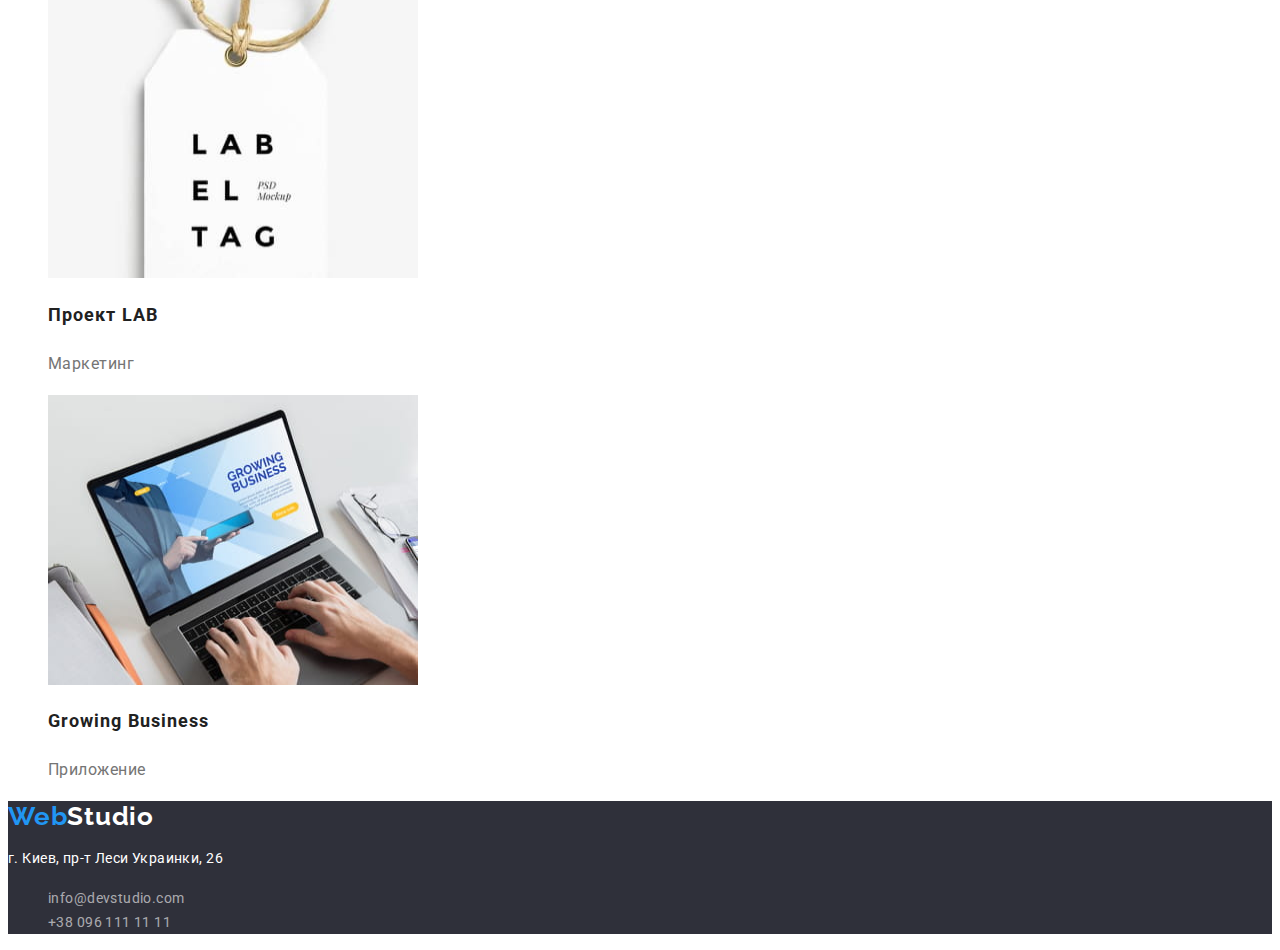
==== commit 9ea0fb4d: "del target-blank" ====
--- a/portfolio.html
+++ b/portfolio.html
@@ -20,16 +20,13 @@
       >
       <nav class="navigation">
         <ul class="navigation-menu-list">
-          <li><a target="_blank" class="navigation-menu-link" href="./index.html">Студия</a></li>
+          <li><a class="navigation-menu-link" href="./index.html">Студия</a></li>
           <li>
-            <a
-              target="_blank"
-              class="navigation-menu-link navigation-menu-link-active"
-              href="./portfolio.html"
+            <a class="navigation-menu-link navigation-menu-link-active" href="./portfolio.html"
               >Портфолио</a
             >
           </li>
-          <li><a target="_blank" class="navigation-menu-link" href="">Контакты</a></li>
+          <li><a class="navigation-menu-link" href="">Контакты</a></li>
         </ul>
       </nav>
 
--- a/styles-css/style.css
+++ b/styles-css/style.css
@@ -222,14 +222,15 @@
 }
 
 .main-section-button {
+  font-family: inherit;
+  font-weight: 500;
   background-color: var(--portfolio-buttons-bg-color);
   cursor: pointer;
   font-size: 16px;
   line-height: calc(26 / 16);
-  color: var(--headline-text-color);
-  text-align: center;
-  letter-spacing: 0.03em;
-  font-weight: 500;
+  text-align: center;
+  letter-spacing: 0.03em;
+  
 }
 
 .main-section-button:hover,
